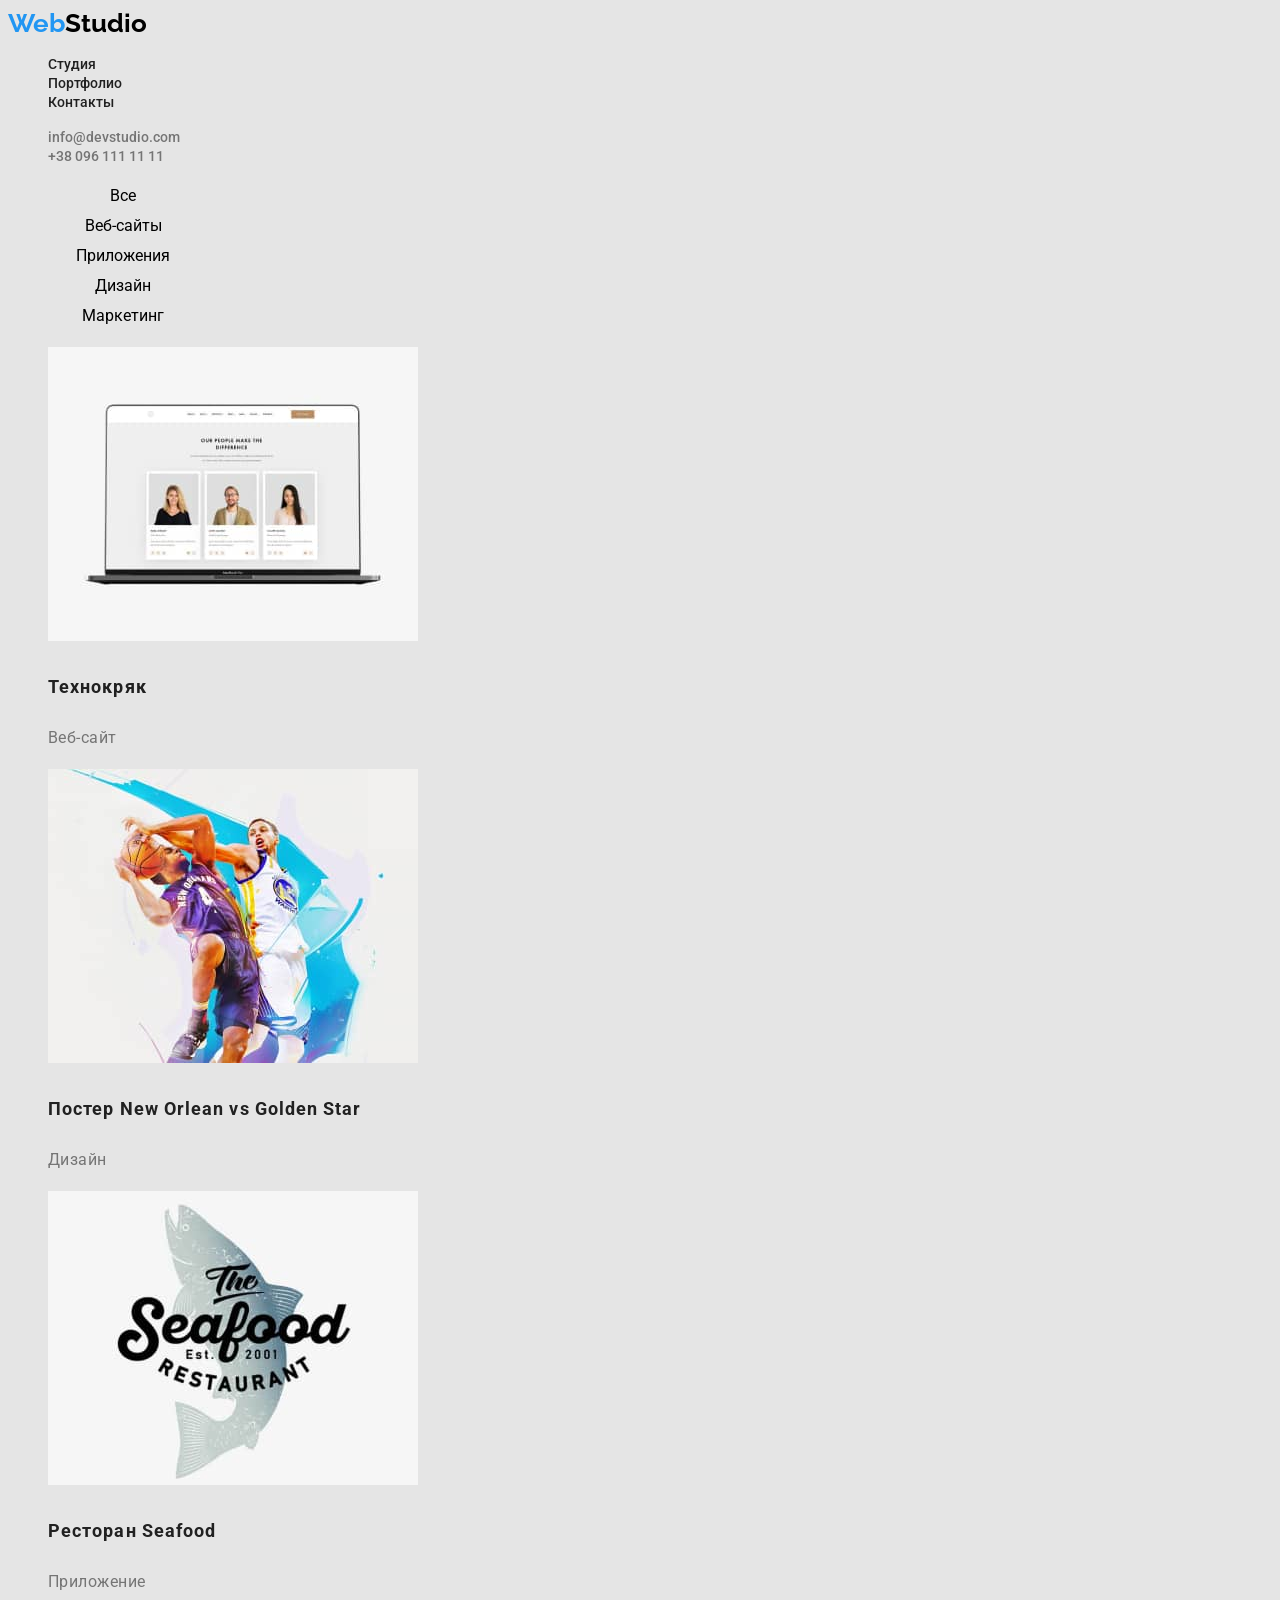
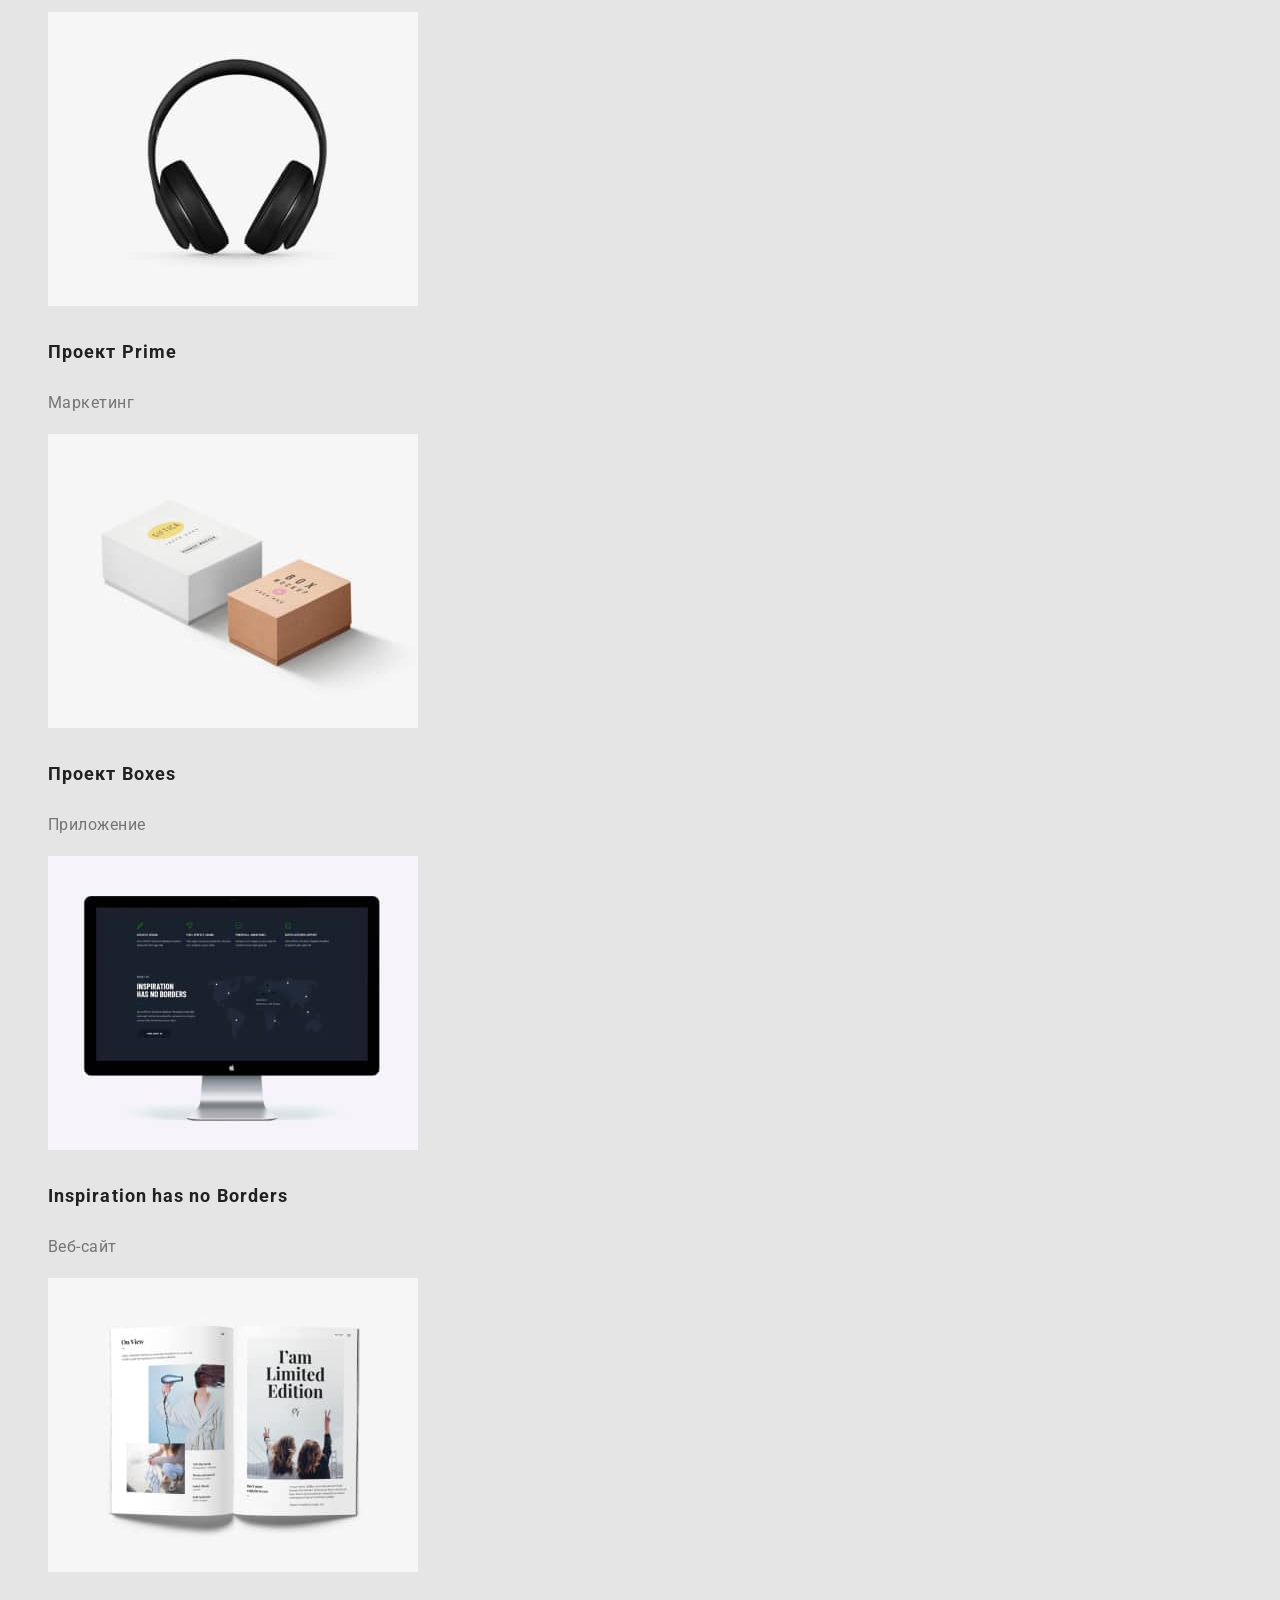
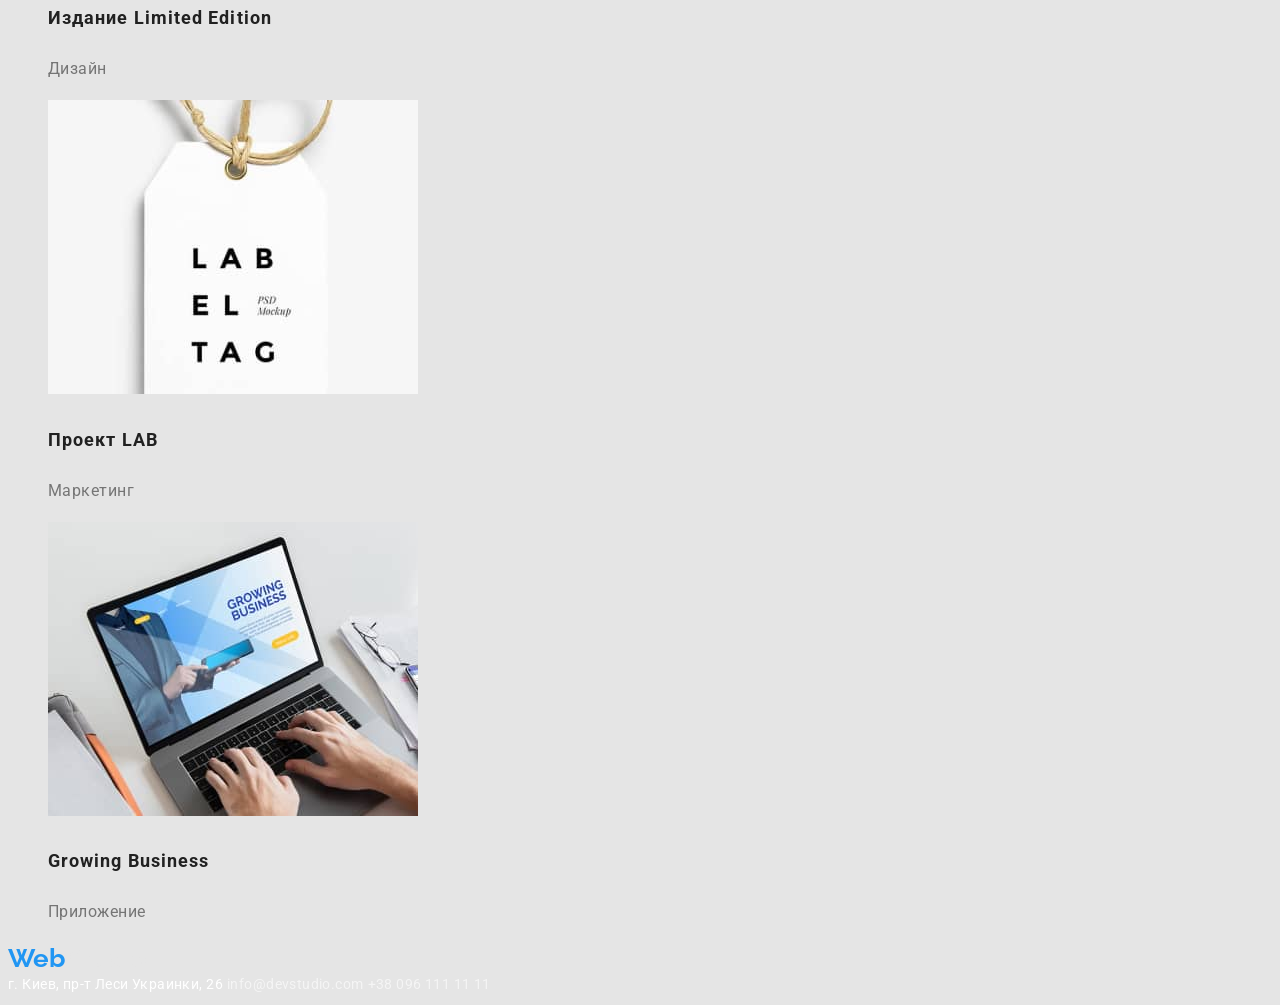
==== portfolio.html @ 98996d0c "Дороботка" ====
<!DOCTYPE html>
<html lang="ru">
<head>
    <meta charset="UTF-8">
    <meta http-equiv="X-UA-Compatible" content="IE=edge">
    <meta name="viewport" content="width=device-width, initial-scale=1.0">
    <title>Portfolio</title>
    <link rel="preconnect" href="https://fonts.googleapis.com">
    <link rel="preconnect" href="https://fonts.gstatic.com" crossorigin>
    <link href="https://fonts.googleapis.com/css2?family=Raleway:wght@700&family=Roboto:wght@400;500;700;900&display=swap" rel="stylesheet">
    <link rel="stylesheet" href="css/styles.css">
</head>
<body>
    <header>
        <a href="#" class="logo">Web<span class="colortext">Studio</span></a>
    <nav>
        <ul class="site-nav list">
            <li><a href="" class="link">Студия</a></li>
            <li><a href="portfolio.html" class="link">Портфолио</a></li>
            <li><a href="" class="link">Контакты</a></li>
        </ul>
    </nav>
    <ul class="info">
        <li><a href="mailto:info@devstudio.com" class="link">info@devstudio.com</a></li>
        <li><a href="tel:+380961111111" class="link">+38 096 111 11 11</a></li>
    </ul>
    </header>
    <main>
        <ul class="btn">
            <li><a href="#">Все</a></li>
            <li><a href="#">Веб-сайты</a></li>
            <li><a href="#">Приложения</a></li>
            <li><a href="#">Дизайн</a></li>          
            <li><a href="#">Маркетинг</a></li>
        </ul>    
        <section>
            <ul class="portfolio">
                <li>
                    <img src="images/16.jpg" alt="" width="370"/>
                    <h3 class="info">Технокряк</h3>
                    <p>Веб-сайт</p>
                </li> 
                <li>  
                    <img src="images/8.jpg" alt="" width="370"/>
                    <h3 class="info">Постер New Orlean vs Golden Star</h3>
                    <p>Дизайн</p>
                </li>
                <li>   
                    <img src="images/9.jpg" alt="" width="370"/>
                    <h3 class="info">Ресторан Seafood</h3>
                    <p>Приложение</p>
                </li>
                <li>   
                    <img src="images/10.jpg" alt="" width="370"/>
                    <h3 class="info">Проект Prime</h3>
                    <p>Маркетинг</p>
                </li>
                <li>   
                    <img src="images/11.jpg" alt="" width="370"/>
                    <h3 class="info">Проект Boxes</h3>
                    <p>Приложение</p>
                </li>
                <li>   
                    <img src="images/12.jpg" alt="" width="370"/>
                    <h3 class="info">Inspiration has no Borders</h3>
                    <p>Веб-сайт</p>
                </li>
                <li>   
                    <img src="images/13.jpg" alt="" width="370"/>
                    <h3 class="info">Издание Limited Edition</h3>
                    <p>Дизайн</p>
                </li>
                <li>   
                    <img src="images/14.jpg" alt="" width="370"/>
                    <h3 class="info">Проект LAB</h3>
                    <p>Маркетинг</p>
                </li>
                <li>   
                    <img src="images/15.jpg" alt="" width="370"/>
                    <h3 class="info">Growing Business</h3>
                    <p>Приложение</p>
                </li>
            </ul>
        </section>
    </main>
    <footer>
        <a href="index.html" class="logo-footer">Web<span class="colortext-white">Studio</span></a>
        <address class="address">
            <a class="map" href="map:г.Киев,пр-тЛесиУкраинки,26"> г. Киев, пр-т Леси Украинки, 26</a>
            <a class="list" href="mailto:info@devstudio.com">info@devstudio.com</a>
            <a class="list" href="tel:+380961111111">+38 096 111 11 11</a>
        </address>
    </footer>
</body>
</html>
---- css/styles.css ----
:root{
    --primary-color: #E5E5E5;
    --accent-color:#2F303A;
    --text-colo:#212121;
    --title-color: #FFFFFF;
    --hover-color:#2196F3;
    --info-color: #757575;
}
body {

    font-family: 'Roboto', Arial, Helvetica, sans-serif;
    background-color:var(--primary-color);
    color:var(--info-color);
}

.title {
    color:var(--title-color);
}
ul {
    list-style: none;
}
a {
    text-decoration: none;
}
.logo {
    color:var(--hover-color);
    font-family: 'Raleway';
    font-style: normal;
    font-weight: 700;
    font-size: 26px;
    line-height: 1,19;   
}
    
.colortext {
    color:black;
}

/* Site-nav */

.site-nav .link {
    color:var(--text-colo);
    font-weight: 500;
    font-size: 14px;
    line-height: 1,14;
}

.site-nav .link:hover,
.site-nav .link:focus {
    color: var(--hover-color);
}
/* Email-Tel */

.info .link {
    color:var(--info-color);
    font-weight: 500;
    font-size: 14px;
    line-height: 1.14;
}

.info .link:hover,
.info .link:hover:focus {
    color: var(--hover-color);
}

/* Hero */

.hero-title {
    color: var(--text-colo);
    font-weight: 900;
    font-size: 44px;
    line-height: 1.36;

    text-align: center;
    letter-spacing: 0.06em;
    text-transform: uppercase;
}
.button {
    color: var(--title-color);
    border: none;
    cursor: pointer;
    background: #2196F3;
    box-shadow: 0px 4px 4px rgba(0, 0, 0, 0.15);
    border-radius: 4px;
}

.items-list .title {
    font-weight: 700;
    font-size: 14px;
    line-height: 1.14;
    letter-spacing: 0.03em;
    text-transform: uppercase;
    color: var(--text-colo);
}

.section-work .title{
    font-weight: 700;
    font-size: 36px;
    line-height: 1.16;
    text-align: center;
    letter-spacing: 0.03em;
    color: var(--text-colo);
}
.section .team-title {
    font-weight: 700;
    font-size: 36px;
    line-height: 1.16;
    text-align: center;
    letter-spacing: 0.03em;
    color: var(--text-colo);
}
.logo-footer {
    color:var(--hover-color);
    font-family: 'Raleway';
    font-style: normal;
    font-weight: 700;
    font-size: 26px;
    line-height: 1,19; 
}
.colortext-white {
    color:var(--primary-color);
}

.feature-list .title{
    font-weight: 500;
    font-size: 16px;
    line-height: 1.18;
    letter-spacing: 0.03em;
    color: var(--text-colo);
}
.address .map{
    font-style: normal;
    font-weight: 400;
    font-size: 14px;
    line-height: 1.71;
    /* or 171% */

    letter-spacing: 0.03em;

    color:var(--title-color);
}

.address .list{
    font-style: normal;
    font-weight: 400;
    font-size: 14px;
    line-height: 1.71;
    /* or 171% */
     letter-spacing: 0.03em;
    color: rgba(255, 255, 255, 0.6);
}


.btn li {
   display: block;
   text-align: center;
   background-color:none;
   margin-right: 30px;
   width: 150px;
   line-height: 30px;
 }

 .btn li a {
    text-decoration: none;
    color: black;
    display: block;
  }
  
.btn li a:hover{
    text-decoration: none;
    color: wheat;
    background-color: #33B5E5;
  }
.portfolio .info{
    font-weight: 700;
    font-size: 18px;
    line-height: 2;

    letter-spacing: 0.06em;

    color: var(--text-colo);
}
.portfolio{
    font-weight: 400;
    font-size: 16px;
    line-height: 1.87;
    letter-spacing: 0.03em;

    color:var(--info-color);
}
.portfolio-product{
    color: var(--info-color);

}
.address:hover,
.address:focus {
    color: var(--hover-color);
}
.email:hover,
.email:focus {
    color: var(--hover-color);
}

.tel:hover,
.tel:hover:focus {
    color: var(--hover-color);
}
.link .button:hover,
.link .button:focus{
    color: var(--hover-color);
}
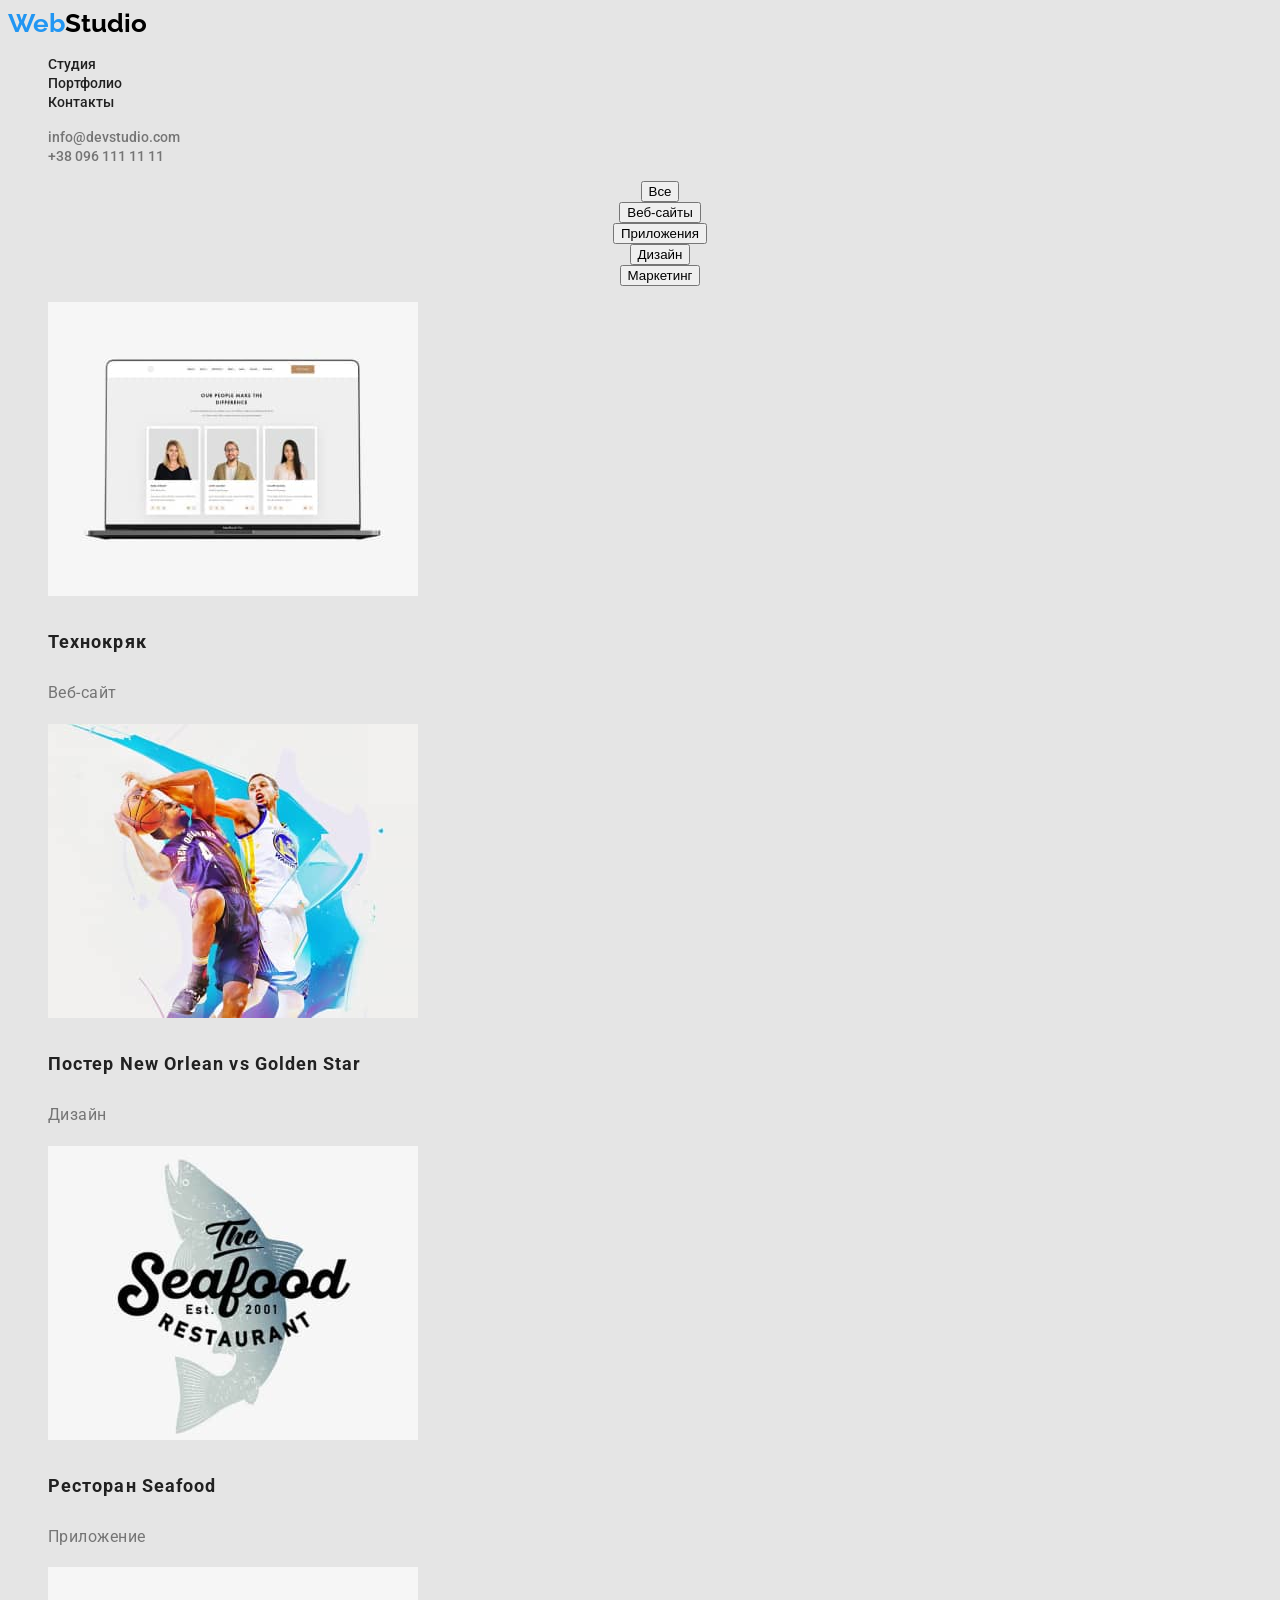
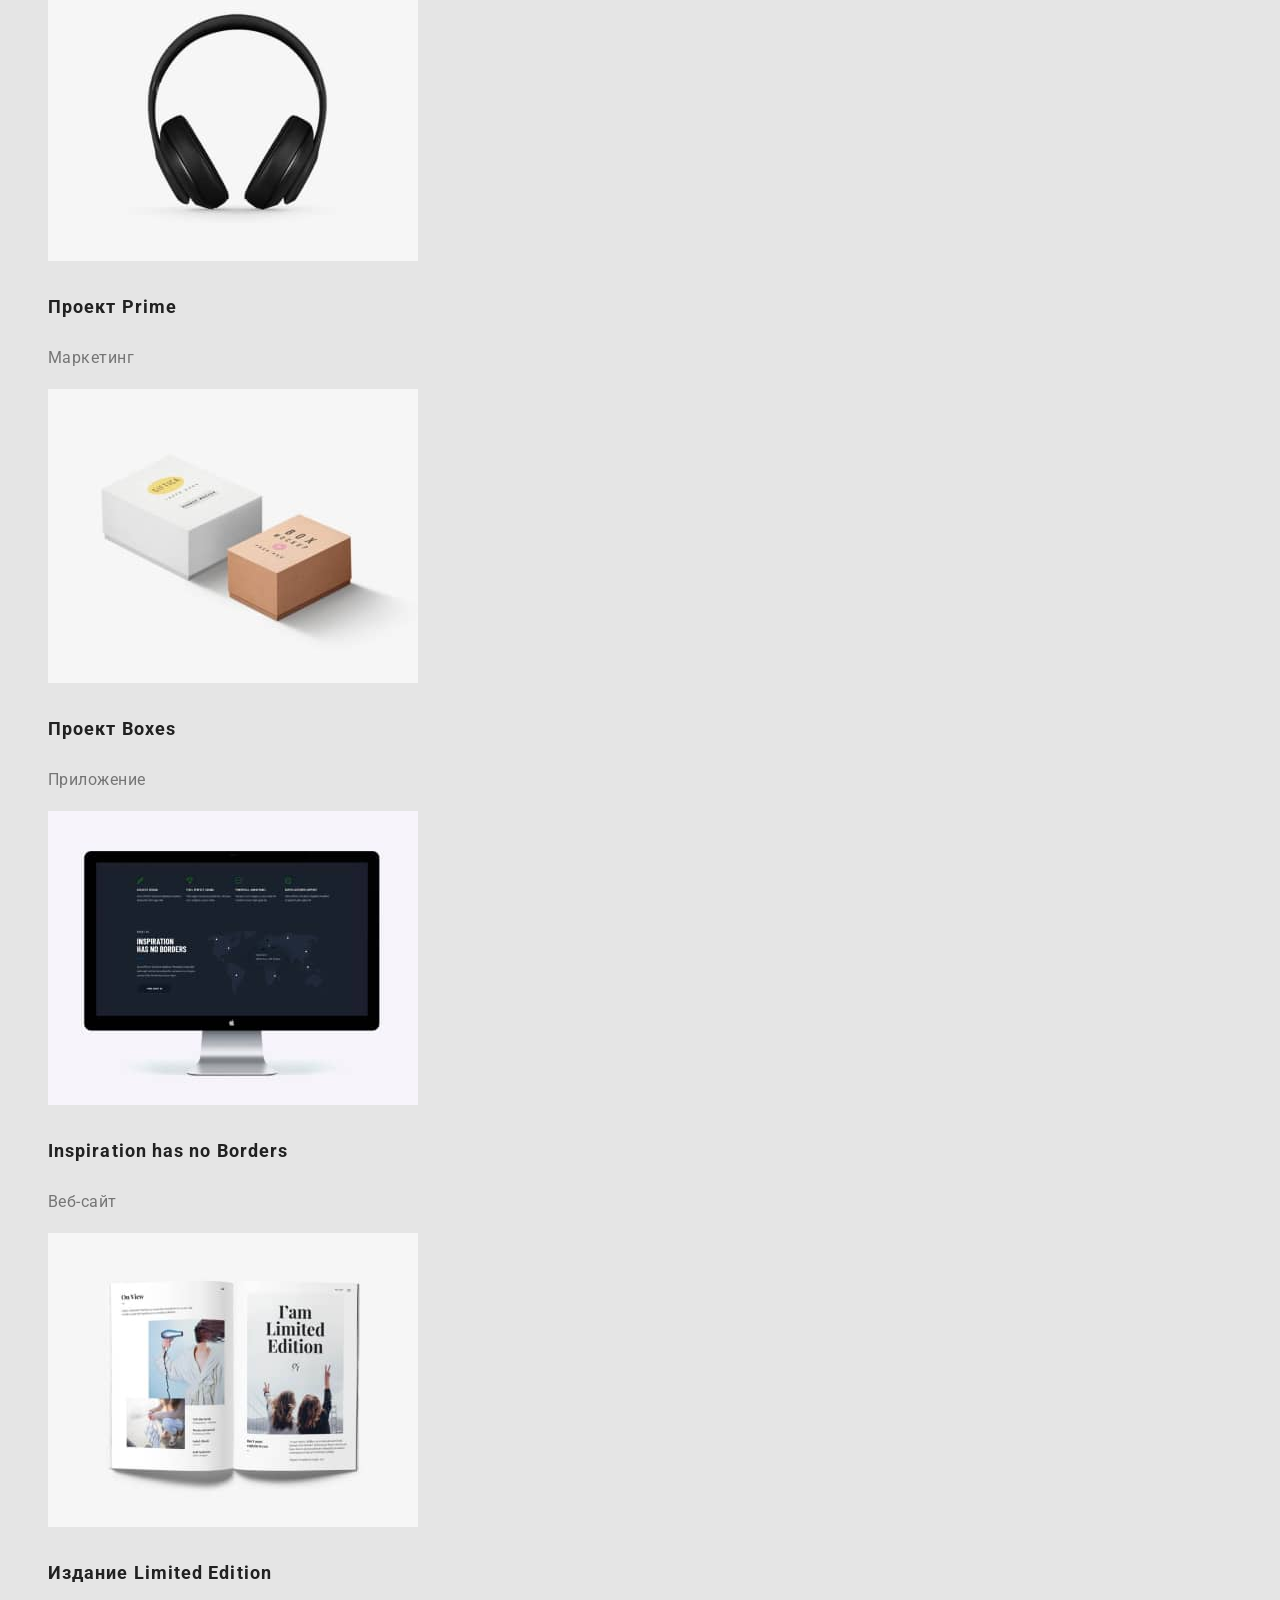
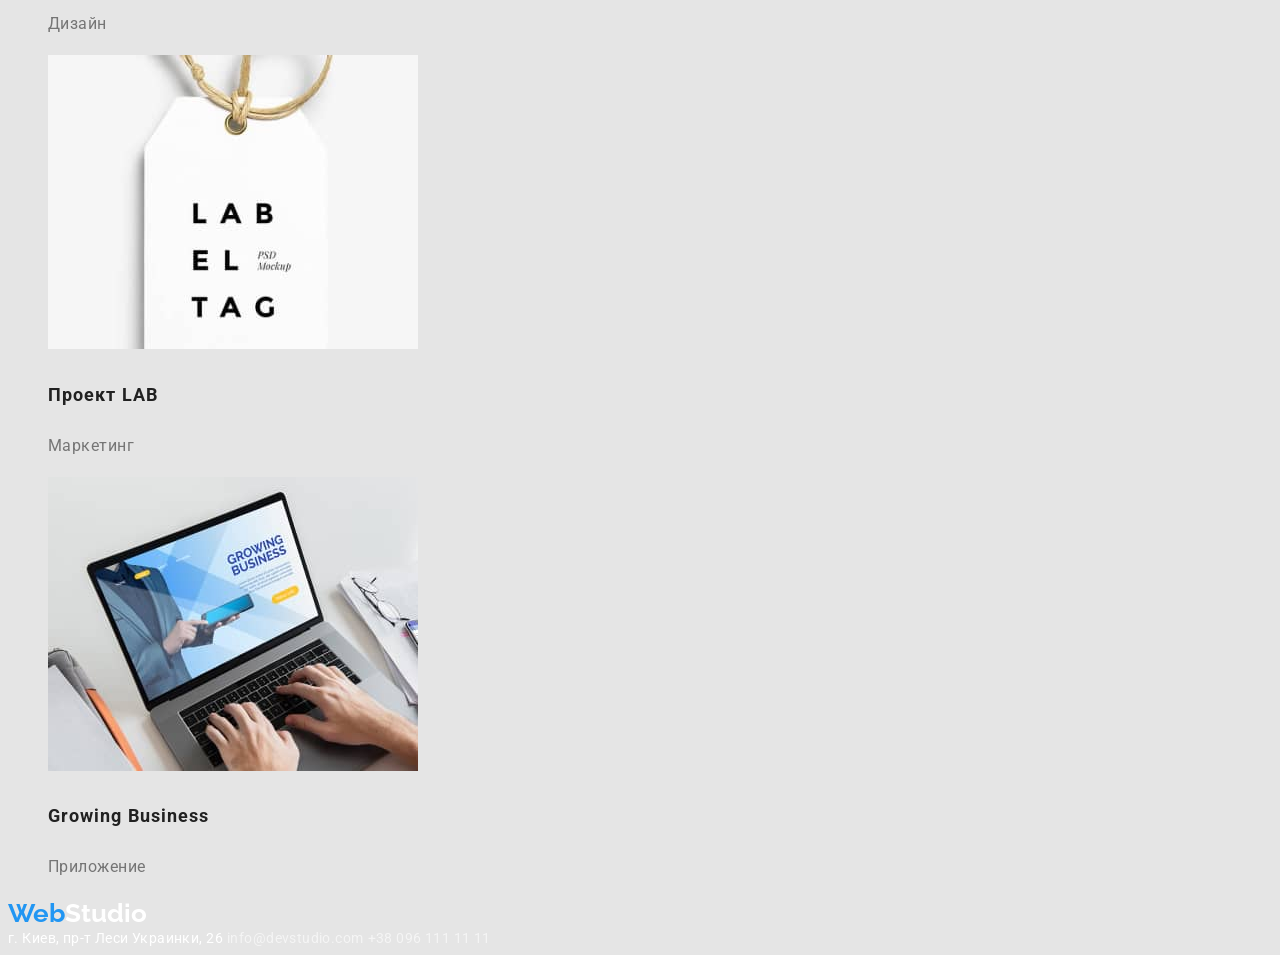
==== commit c5c96ed5: "Виправлення помилок" ====
--- a/portfolio.html
+++ b/portfolio.html
@@ -15,8 +15,8 @@
         <a href="#" class="logo">Web<span class="colortext">Studio</span></a>
     <nav>
         <ul class="site-nav list">
-            <li><a href="" class="link">Студия</a></li>
-            <li><a href="portfolio.html" class="link">Портфолио</a></li>
+            <li><a href="index.html" class="link">Студия</a></li>
+            <li><a href="" class="link">Портфолио</a></li>
             <li><a href="" class="link">Контакты</a></li>
         </ul>
     </nav>
@@ -25,64 +25,64 @@
         <li><a href="tel:+380961111111" class="link">+38 096 111 11 11</a></li>
     </ul>
     </header>
-    <main>
-        <ul class="btn">
-            <li><a href="#">Все</a></li>
-            <li><a href="#">Веб-сайты</a></li>
-            <li><a href="#">Приложения</a></li>
-            <li><a href="#">Дизайн</a></li>          
-            <li><a href="#">Маркетинг</a></li>
-        </ul>    
-        <section>
-            <ul class="portfolio">
-                <li>
-                    <img src="images/16.jpg" alt="" width="370"/>
-                    <h3 class="info">Технокряк</h3>
-                    <p>Веб-сайт</p>
-                </li> 
-                <li>  
-                    <img src="images/8.jpg" alt="" width="370"/>
-                    <h3 class="info">Постер New Orlean vs Golden Star</h3>
-                    <p>Дизайн</p>
-                </li>
-                <li>   
-                    <img src="images/9.jpg" alt="" width="370"/>
-                    <h3 class="info">Ресторан Seafood</h3>
-                    <p>Приложение</p>
-                </li>
-                <li>   
-                    <img src="images/10.jpg" alt="" width="370"/>
-                    <h3 class="info">Проект Prime</h3>
-                    <p>Маркетинг</p>
-                </li>
-                <li>   
-                    <img src="images/11.jpg" alt="" width="370"/>
-                    <h3 class="info">Проект Boxes</h3>
-                    <p>Приложение</p>
-                </li>
-                <li>   
-                    <img src="images/12.jpg" alt="" width="370"/>
-                    <h3 class="info">Inspiration has no Borders</h3>
-                    <p>Веб-сайт</p>
-                </li>
-                <li>   
-                    <img src="images/13.jpg" alt="" width="370"/>
-                    <h3 class="info">Издание Limited Edition</h3>
-                    <p>Дизайн</p>
-                </li>
-                <li>   
-                    <img src="images/14.jpg" alt="" width="370"/>
-                    <h3 class="info">Проект LAB</h3>
-                    <p>Маркетинг</p>
-                </li>
-                <li>   
-                    <img src="images/15.jpg" alt="" width="370"/>
-                    <h3 class="info">Growing Business</h3>
-                    <p>Приложение</p>
-                </li>
-            </ul>
-        </section>
-    </main>
+        <main>
+            <section>
+                <ul class="btn-meny">
+                    <li><button class="btn" type="button">Все</button></li>
+                    <li><button class="btn" type="button">Веб-сайты</button></li>
+                    <li><button class="btn" type="button">Приложения</button></li>
+                    <li><button class="btn" type="button">Дизайн</button></li>
+                    <li><button class="btn" type="button">Маркетинг</button></li>
+                </ul>    
+                    <ul class="portfolio">
+                        <li>
+                            <img src="images/16.jpg" alt="" width="370"/>
+                            <h3 class="info">Технокряк</h3>
+                            <p>Веб-сайт</p>
+                        </li> 
+                        <li>  
+                            <img src="images/8.jpg" alt="" width="370"/>
+                            <h3 class="info">Постер New Orlean vs Golden Star</h3>
+                            <p>Дизайн</p>
+                        </li>
+                        <li>   
+                            <img src="images/9.jpg" alt="" width="370"/>
+                            <h3 class="info">Ресторан Seafood</h3>
+                            <p>Приложение</p>
+                        </li>
+                        <li>   
+                            <img src="images/10.jpg" alt="" width="370"/>
+                            <h3 class="info">Проект Prime</h3>
+                            <p>Маркетинг</p>
+                        </li>
+                        <li>   
+                            <img src="images/11.jpg" alt="" width="370"/>
+                            <h3 class="info">Проект Boxes</h3>
+                            <p>Приложение</p>
+                        </li>
+                        <li>   
+                            <img src="images/12.jpg" alt="" width="370"/>
+                            <h3 class="info">Inspiration has no Borders</h3>
+                            <p>Веб-сайт</p>
+                        </li>
+                        <li>   
+                            <img src="images/13.jpg" alt="" width="370"/>
+                            <h3 class="info">Издание Limited Edition</h3>
+                            <p>Дизайн</p>
+                        </li>
+                        <li>   
+                            <img src="images/14.jpg" alt="" width="370"/>
+                            <h3 class="info">Проект LAB</h3>
+                            <p>Маркетинг</p>
+                        </li>
+                        <li>   
+                            <img src="images/15.jpg" alt="" width="370"/>
+                            <h3 class="info">Growing Business</h3>
+                            <p>Приложение</p>
+                        </li>
+                    </ul>
+            </section>
+        </main>
     <footer>
         <a href="index.html" class="logo-footer">Web<span class="colortext-white">Studio</span></a>
         <address class="address">
--- a/css/styles.css
+++ b/css/styles.css
@@ -54,7 +54,7 @@
     color:var(--info-color);
     font-weight: 500;
     font-size: 14px;
-    line-height: 1.14;
+    line-height: 1,14;
 }
 
 .info .link:hover,
@@ -65,10 +65,10 @@
 /* Hero */
 
 .hero-title {
-    color: var(--text-colo);
+    color: var(--title-color);
     font-weight: 900;
     font-size: 44px;
-    line-height: 1.36;
+    line-height: 1,36;
 
     text-align: center;
     letter-spacing: 0.06em;
@@ -82,11 +82,22 @@
     box-shadow: 0px 4px 4px rgba(0, 0, 0, 0.15);
     border-radius: 4px;
 }
+.items-list{
+    font-style: normal;
+    font-weight: 400;
+    font-size: 14px;
+    line-height: 1,71;
+
+
+    letter-spacing: 0.03em;
+
+    color: var(--info-color);
+}
 
 .items-list .title {
     font-weight: 700;
     font-size: 14px;
-    line-height: 1.14;
+    line-height: 1,14;
     letter-spacing: 0.03em;
     text-transform: uppercase;
     color: var(--text-colo);
@@ -95,7 +106,7 @@
 .section-work .title{
     font-weight: 700;
     font-size: 36px;
-    line-height: 1.16;
+    line-height: 1,16;
     text-align: center;
     letter-spacing: 0.03em;
     color: var(--text-colo);
@@ -103,7 +114,7 @@
 .section .team-title {
     font-weight: 700;
     font-size: 36px;
-    line-height: 1.16;
+    line-height: 1,16;
     text-align: center;
     letter-spacing: 0.03em;
     color: var(--text-colo);
@@ -117,13 +128,13 @@
     line-height: 1,19; 
 }
 .colortext-white {
-    color:var(--primary-color);
+    color:var(--title-color);
 }
 
 .feature-list .title{
     font-weight: 500;
     font-size: 16px;
-    line-height: 1.18;
+    line-height: 1,18;
     letter-spacing: 0.03em;
     color: var(--text-colo);
 }
@@ -131,7 +142,7 @@
     font-style: normal;
     font-weight: 400;
     font-size: 14px;
-    line-height: 1.71;
+    line-height: 1,71;
     /* or 171% */
 
     letter-spacing: 0.03em;
@@ -143,33 +154,26 @@
     font-style: normal;
     font-weight: 400;
     font-size: 14px;
-    line-height: 1.71;
+    line-height: 1,71;
     /* or 171% */
      letter-spacing: 0.03em;
     color: rgba(255, 255, 255, 0.6);
 }
 
 
-.btn li {
-   display: block;
-   text-align: center;
-   background-color:none;
-   margin-right: 30px;
-   width: 150px;
-   line-height: 30px;
+.btn-meny {
+    font-style: normal;
+    font-weight: 500;
+    font-size: 16px;
+    line-height: 1,62;
+
+    cursor: pointer;
+    text-align: center;
+    letter-spacing: 0.03em;
+   
+    color:var(--text-colo);
+    
  }
-
- .btn li a {
-    text-decoration: none;
-    color: black;
-    display: block;
-  }
-  
-.btn li a:hover{
-    text-decoration: none;
-    color: wheat;
-    background-color: #33B5E5;
-  }
 .portfolio .info{
     font-weight: 700;
     font-size: 18px;
